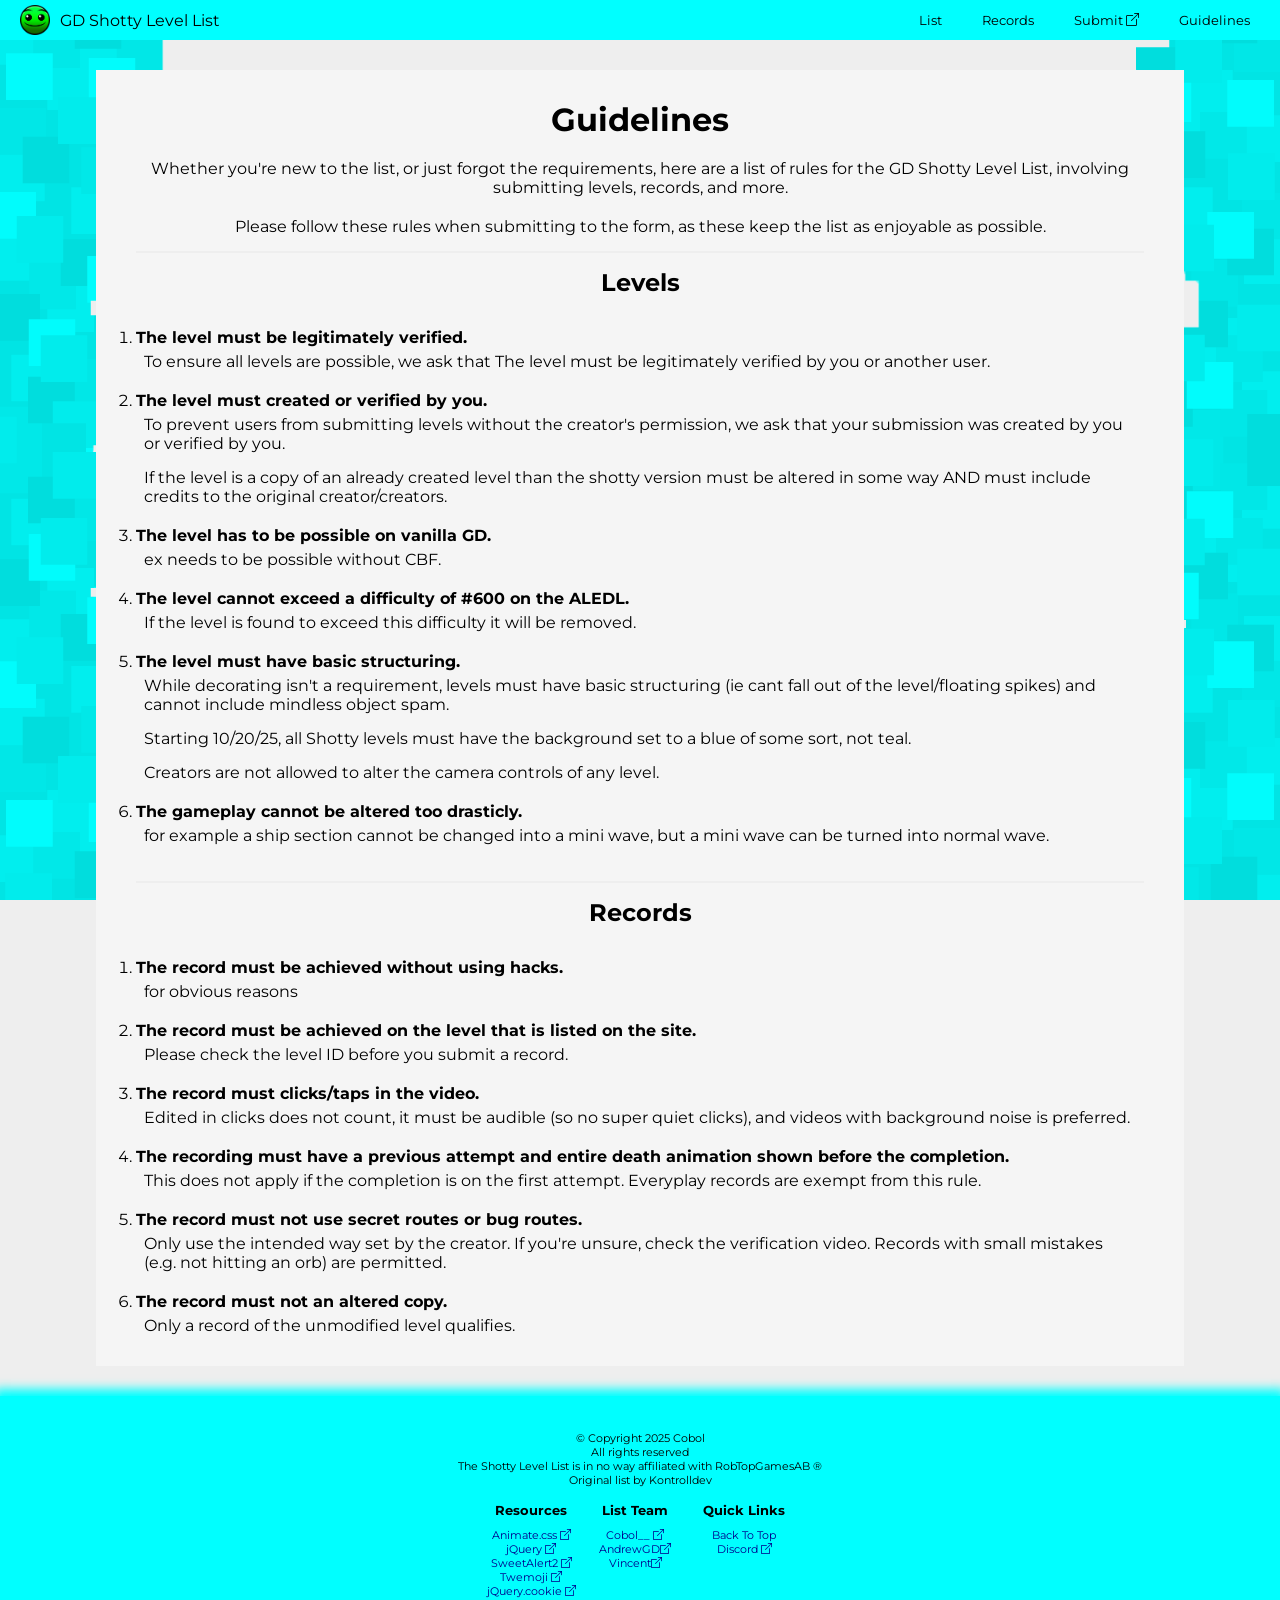
==== guidelines/index.html @ 723ef01c "Add files via upload" ====
<!DOCTYPE html>
<html lang="en">

<head>
    <script async src="https://pagead2.googlesyndication.com/pagead/js/adsbygoogle.js?client=ca-pub-9401494779141616" crossorigin="anonymous"></script>

    <meta charset="UTF-8">
    <meta http-equiv="X-UA-Compatible" content="IE=edge">
    <meta name="viewport" content="width=device-width, initial-scale=1, maximum-scale=1, user-scalable=no">
    <link rel="shortcut icon" href="../src/icon.png" type="image/x-icon">
    <title>GD Shotty Level List</title>

    <link rel="stylesheet" type="text/css" href="../css/main.css" />
    <link rel="stylesheet" type="text/css" href="../css/navbar.css" />
    <link rel="stylesheet" type="text/css" href="../css/footer.css" />
    <link rel="stylesheet" type="text/css" href="../css/guidelines.css" />
    <link rel="stylesheet" href="https://cdn.jsdelivr.net/npm/bootstrap-icons@1.8.1/font/bootstrap-icons.css">
    <link rel="stylesheet" type="text/css" href="../css/libraries/animate.min.css"/>
</head>

<body>
    <div class="load"><img src="../src/icon.svg"></div>
    <div class="topnav">
        <span class="info">
            <a href="../">
            <img class="icon" src="../src/icon.png">
            <span class="title">GD Shotty Level List</span>
            </a>
            <span class="version muted"></span>
        </span>
        <span class="buttons">
            <a href="../"><button>List</button></a>
            <a href="../records"><button>Records</button></a>
            <a href="https://discord.gg/n7PuKRBPWH" target="_blank"><button>Submit<i
               class="bi bi-box-arrow-up-right"></i></button></a>
            <a href="../guidelines"><button>Guidelines</button></a>
        </span>
        <span class="overflow">
            <button><i class="bi bi-three-dots"></i></button>
        </span>
    </div>
    <div class="overflowbuttons">
        <a href="../">List</a>
        <a href="../records">Records</a>
        <a href="https://discord.gg/n7PuKRBPWH" target="_blank">Submit<i class="bi bi-box-arrow-up-right"></i></a>
        <a href="../guidelines">Guidelines</a>
    </div>
    <div class="guidelines">
        <div>
            <h1>Guidelines</h1>
            <p class="desc">Whether you're new to the list, or just forgot the requirements, here are a list of rules for the GD Shotty Level List, involving submitting levels, records, and more.</p>
            <p class="desc">Please follow these rules when submitting to the form, as these keep the list as enjoyable as possible.</p>
            <divider></divider>
            <h2>Levels</h2>
            <ol>
                <li><b>The level must be legitimately verified.</b></li>
                <p>To ensure all levels are possible, we ask that The level must be legitimately verified by you or another user.</p>
                <li><b>The level must created or verified by you.</b></li>
                <p>To prevent users from submitting levels without the creator's permission, we ask that your submission was created by you or verified by you.</p>
                <p>If the level is a copy of an already created level than the shotty version must be altered in some way AND must include credits to the original creator/creators.</p>
                <li><b>The level has to be possible on vanilla GD.</b></li>
                <p>ex needs to be possible without CBF.</p>
                <li><b>The level cannot exceed a difficulty of #600 on the ALEDL.</b></li>
                <p>If the level is found to exceed this difficulty it will be removed.</p>
                <li><b>The level must have basic structuring.</b></li>
                <p>While decorating isn't a requirement, levels must have basic structuring (ie cant fall out of the level/floating spikes) and cannot include mindless object spam.</p>
                <p>Starting 10/20/25, all Shotty levels must have the background set to a blue of some sort, not teal.</p>
                <p>Creators are not allowed to alter the camera controls of any level.</p>
                <li><b>The gameplay cannot be altered too drasticly.</b></li>
                <p>for example a ship section cannot be changed into a mini wave, but a mini wave can be turned into normal wave.</p>

            </ol>
            <divider></divider>
            <h2>Records</h2>
            <ol>
                <li><b>The record must be achieved without using hacks.</b></li>
                <p>for obvious reasons</p>
                <li><b>The record must be achieved on the level that is listed on the site.</b></li>
                <p>Please check the level ID before you submit a record.</p>
                <li><b>The record must clicks/taps in the video.</b></li>
                <p>Edited in clicks does not count, it must be audible (so no super quiet clicks), and videos with background noise is preferred.</p>
                <li><b>The recording must have a previous attempt and entire death animation shown before the completion.</b></li>
                <p>This does not apply if the completion is on the first attempt. Everyplay records are exempt from this rule.</p>
                <li><b>The record must not use secret routes or bug routes.</b></li>
                <p>Only use the intended way set by the creator. If you're unsure, check the verification video. Records with small mistakes (e.g. not hitting an orb) are permitted.</p>
                <li><b>The record must not an altered copy.</b></li>
                <p>Only a record of the unmodified level qualifies.</p>
            
            </ol>
        </div>
    </div>
    <footer>
        <div class="top">
            © Copyright 2025 Cobol<br>
            All rights reserved<br>
            The Shotty Level List is in no way affiliated with RobTopGamesAB ®<br>
            Original list by Kontrolldev
            
        </div>
        <div class="bottom">
            <span>
                <h3>Resources</h3>
                <a class="hoverlink" href="https://animate.style/" target="_blank">Animate.css <i
                   class="bi bi-box-arrow-up-right"></i></a>
                <a class="hoverlink" href="https://jquery.com/" target="_blank">jQuery <i
                   class="bi bi-box-arrow-up-right"></i></a>
                <a class="hoverlink" href="https://sweetalert2.github.io/" target="_blank">SweetAlert2 <i
                   class="bi bi-box-arrow-up-right"></i></a>
                <a class="hoverlink" href="https://twemoji.twitter.com/" target="_blank">Twemoji <i
                   class="bi bi-box-arrow-up-right"></i></a>
                <a class="hoverlink" href="https://github.com/carhartl/jquery-cookie" target="_blank">jQuery.cookie <i
                   class="bi bi-box-arrow-up-right"></i></a>
            </span>
            <span>
                <h3>List Team</h3>
<a class="hoverlink" href="https://www.youtube.com/channel/UCTtyoRc8POcxtZU5A1a_yjA" target="_blank">Cobol__ <i
class="bi bi-box-arrow-up-right"></i></a>
<a class="hoverlink" 
href="https://www.youtube.com/@andrewgd4863/featured" target="_blank">AndrewGD<i
class="bi bi-box-arrow-up-right"></i></a>
<a class="hoverlink" 
href="https://www.youtube.com/channel/UCTtyoRc8POcxtZU5A1a_yjA" target="_blank">Vincent<i
class="bi bi-box-arrow-up-right"></i></a>
            </span>
            <span>
                <h3>Quick Links</h3>
                <a class="hoverlink" href="#">Back To Top</a>
                <a class="hoverlink" href="https://discord.gg/Z2rVWCe2G5" target="_blank">Discord <i
                   class="bi bi-box-arrow-up-right"></i></a>
            </span>
        </div>
    </footer>
</body>

<script src="../level/levels-main.js"></script>

<script src="../js/libraries/jquery.min.js"></script>

<script src="../js/libraries/jquery.cookie.min.js"></script>
<script src="../js/libraries/twemoji.min.js"></script>
<script src="../js/libraries/sweetalert2.min.js"></script>

<script src="../js/screen.js"></script>
<script src="../js/main.js"></script>


</html>
---- css/main.css ----
@import url('https://fonts.googleapis.com/css2?family=Montserrat:ital,wght@0,100;0,200;0,300;0,400;0,500;0,600;0,700;0,800;0,900;1,100;1,200;1,300;1,400;1,500;1,600;1,700;1,800;1,900&display=swap');

:root {
    --font: 'Montserrat', sans-serif;

    --background: #EEEEEE;
    --primary: #00FFFF;
    --secondary: #F5F5F5;
    --teritary: #EEEEEE;
    --text: #000000;
    --muted: #848884;

    --accent: #00008B;
}

::-webkit-scrollbar {
    width: 16px;
    height: 16px;
}

::-webkit-scrollbar-track {
    background: var(--background);
}

::-webkit-scrollbar-thumb {
    background: var(--muted);
}

::-webkit-scrollbar-thumb:hover {
    background: #6d6d6d;
}

::-webkit-scrollbar-thumb:active {
    background: #3d3d3d;
}

body {
    overflow: hidden;

    background: url('../src/squares.png') center center fixed;
    background-size: cover;

    color: var(--text);
    font-family: var(--font);
    margin: 0;
    background-color: var(--background);
}

body > div:not(.topnav):not(.overflowbuttons):not(.load):not(.roulette) {
    min-height: calc(100vh - 278px)
}

* {
    transition: background-color 200ms;
    scrollbar-color: var(--muted) var(--background);
}

a {
    color: var(--text);
    text-decoration: none;
}

.hoverlink:hover {
    text-decoration: underline;
}

.muted {
    color: var(--muted);
}

divider {
    display: inline-block;
    width: 100%;
    height: 2px;
    background-color: var(--teritary);
    margin: 5px 0;
}

button {
    appearance: none;
    border: none;
    background-color: var(--primary);
    color: var(--text);
    padding: 7px 10px;
    border-radius: 3px;
    font-family: var(--font);
    cursor: pointer;
}

button:hover {
    background-color: var(--secondary);
}

button:active {
    background-color: var(--teritary);
}

.load {
    display: flex;
    justify-content: center;
    align-items: center;
    position: fixed;
    top: 0;
    left: 0;
    bottom: 0;
    right: 0;
    font-size: 100px;
    background-color: var(--background);
    z-index: 2;
}

.load  >  * {
    max-width: 100px;
    filter: opacity(0.1);
}

img.emoji {
    height: 1.2em;
    margin: 0 0.075em;
    vertical-align: -20%;
    width: 1.2em;
}

.country {
    font-size: 125%;
}

ol, ul {
    width: 100%;
    padding: 0 5px;
    text-align: left !important;
}

li {
    text-align: left !important;
}

ol p {
    text-align: left !important;
}
---- css/navbar.css ----
.topnav {
    overflow: hidden;
    background-color: var(--primary);
    display: flex;
    justify-content: space-between;
    align-items: center;
    padding: 5px 10px;
    position: sticky;
    top: 0;
    z-index: 1;
}

.topnav i,
.overflowbuttons i {
    margin-left: 3px
}

.topnav > .info > a > .icon {
    width: auto;
    height: 30px;
}

.topnav * {
    display: flex;
    align-items: center;
}

.topnav > span > *,
.topnav > span > a,
.topnav > span > a > * {
    margin: 0 5px;
}

.topnav > .info > .version {
    font-size: 15px;
    font-style: italic;
}

.overflow button {
    padding: 5px;
    font-size: 20px;
}

.overflowbuttons {
    position: fixed;
    width: 100%;
    z-index: 1;
    top: 40px;
    display: flex;
    flex-direction: column;
    align-items: stretch;
    overflow: hidden;
    background-color: var(--primary);
}

.overflowbuttons > * {
    text-align: right;
    padding: 10px 20px;
}

.overflowbuttons > *:hover {
    background-color: var(--secondary)
}
---- css/footer.css ----
footer {
    font-size: 70%;
    text-align: center;
    padding: 30px;
    background-color: #00FFFF;
    color: #000000;
    box-shadow: 0 -1px 10px 6px #00FFFF;
    position: relative;
}

footer > * {
    margin: 5px;
}

footer .bottom {
    display: flex;
    justify-content: center;
    align-items: stretch;
    gap: 15px;
}

footer .bottom span {
    display: flex;
    flex-direction: column;
}

footer a {
    color: var(--accent);
}
---- css/guidelines.css ----
.guidelines {
    padding: 10px;
    display: flex;
    flex-direction: column;
    align-items: center;
}

.guidelines * {
    word-break: break-word;
    text-align: center;
}

.guidelines>div {
    background-color: var(--secondary);
    padding: 20px 40px 0 40px;
    margin: 20px;
    display: flex;
    flex-direction: column;
    align-items: center;
    width: 80%;
    max-width: 1200px;
}

h1,
h2,
h3,
h4,
h5,
h6,
p {
    margin: 10px;
}

li {
    margin: 5px 0;
}

ol p {
    margin: 0;
    padding: 0 .5em 15px .5em;
}

ul {
    padding: 0 15px
}
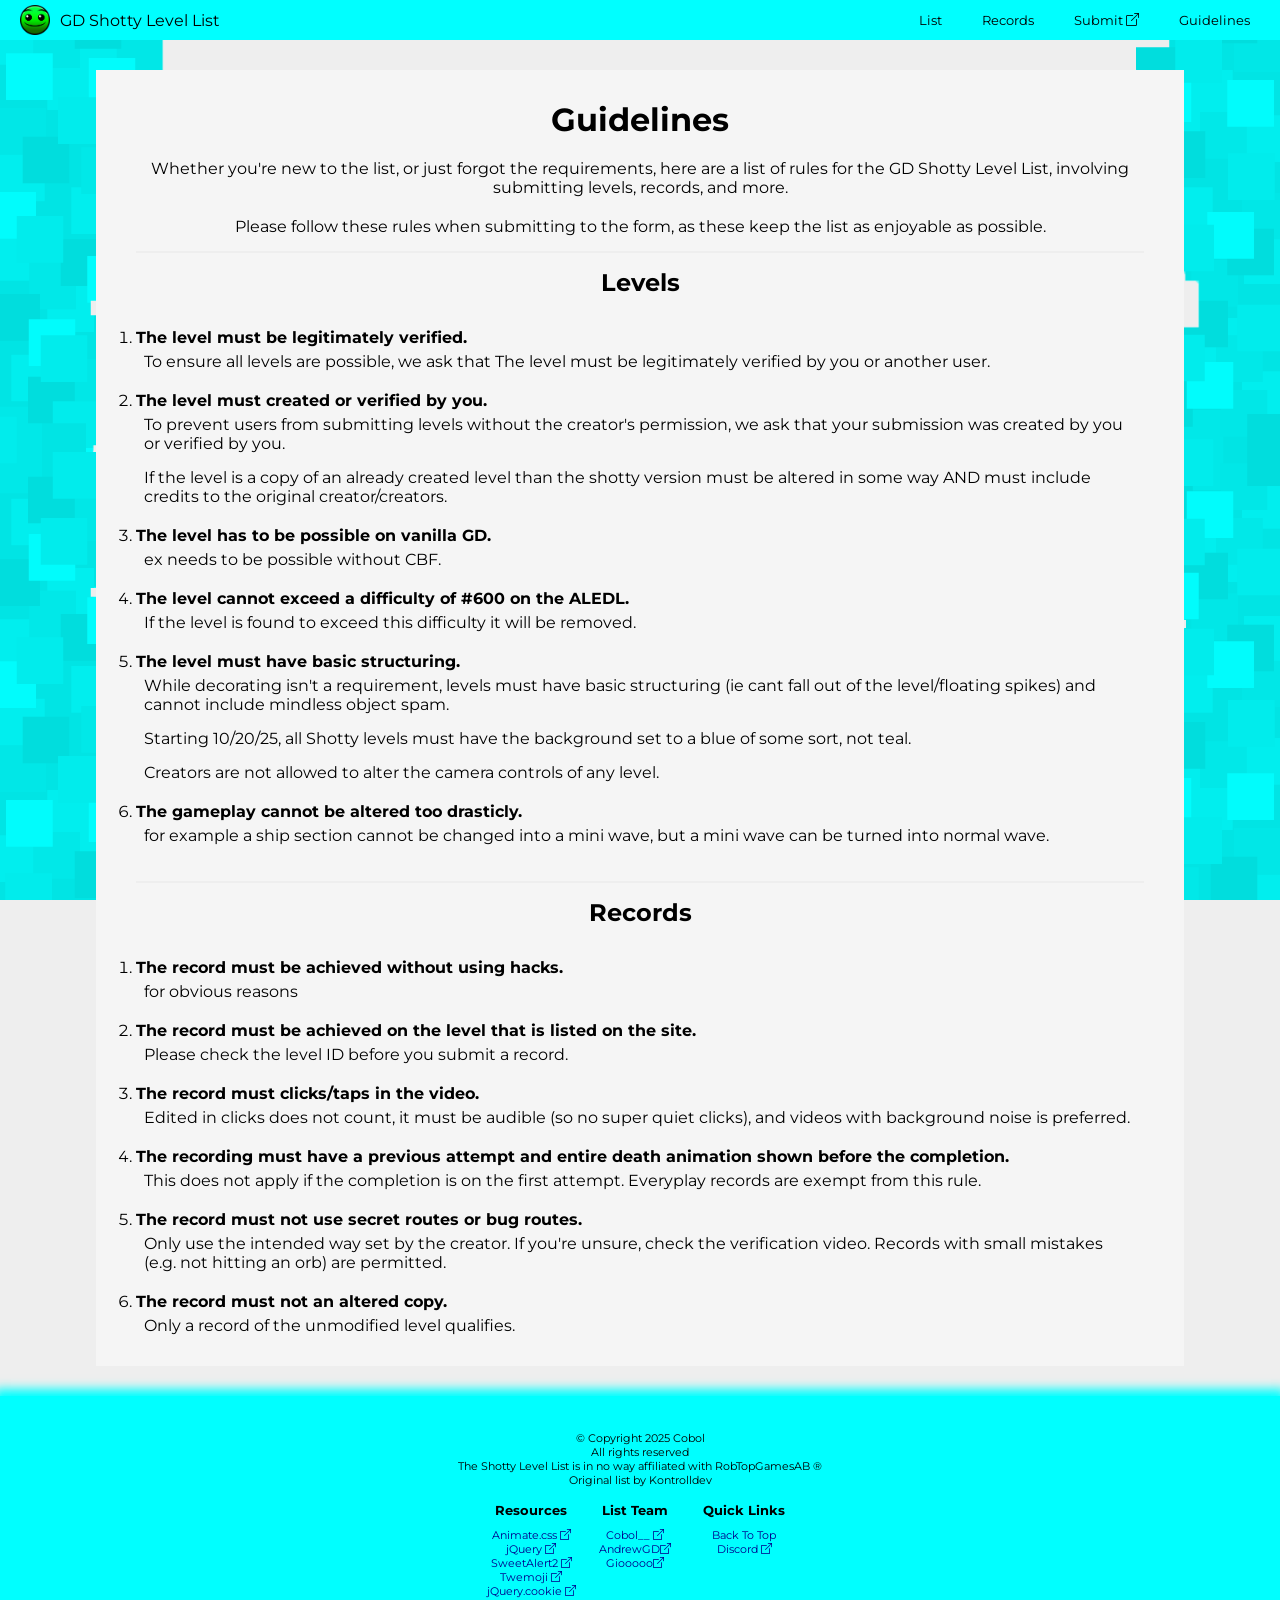
==== commit 10fe6df0: "Update index.html" ====
--- a/guidelines/index.html
+++ b/guidelines/index.html
@@ -31,7 +31,7 @@
         <span class="buttons">
             <a href="../"><button>List</button></a>
             <a href="../records"><button>Records</button></a>
-            <a href="https://discord.gg/n7PuKRBPWH" target="_blank"><button>Submit<i
+            <a href="https://discord.gg/kqwjZwaTRm" target="_blank"><button>Submit<i
                class="bi bi-box-arrow-up-right"></i></button></a>
             <a href="../guidelines"><button>Guidelines</button></a>
         </span>
@@ -42,7 +42,7 @@
     <div class="overflowbuttons">
         <a href="../">List</a>
         <a href="../records">Records</a>
-        <a href="https://discord.gg/n7PuKRBPWH" target="_blank">Submit<i class="bi bi-box-arrow-up-right"></i></a>
+        <a href="https://discord.gg/kqwjZwaTRm" target="_blank">Submit<i class="bi bi-box-arrow-up-right"></i></a>
         <a href="../guidelines">Guidelines</a>
     </div>
     <div class="guidelines">
@@ -119,13 +119,13 @@
 href="https://www.youtube.com/@andrewgd4863/featured" target="_blank">AndrewGD<i
 class="bi bi-box-arrow-up-right"></i></a>
 <a class="hoverlink" 
-href="https://www.youtube.com/channel/UCTtyoRc8POcxtZU5A1a_yjA" target="_blank">Vincent<i
+href="https://www.youtube.com/watch?v=xvFZjo5PgG0&list=RDxvFZjo5PgG0&start_radio=1" target="_blank">Giooooo<i
 class="bi bi-box-arrow-up-right"></i></a>
             </span>
             <span>
                 <h3>Quick Links</h3>
                 <a class="hoverlink" href="#">Back To Top</a>
-                <a class="hoverlink" href="https://discord.gg/Z2rVWCe2G5" target="_blank">Discord <i
+                <a class="hoverlink" href="https://discord.gg/kqwjZwaTRm" target="_blank">Discord <i
                    class="bi bi-box-arrow-up-right"></i></a>
             </span>
         </div>
@@ -150,3 +150,6 @@
 
 
 
+
+
+
